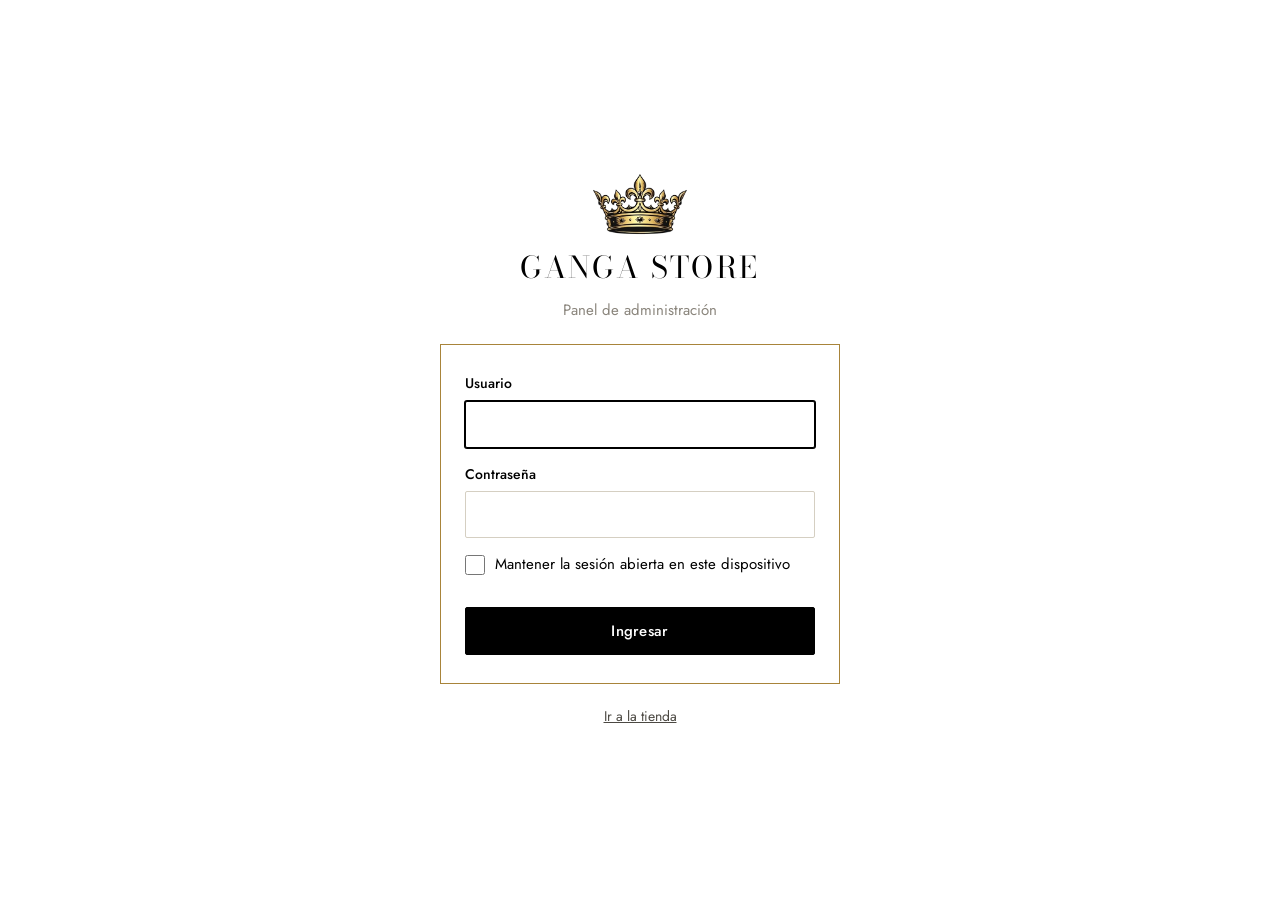
==== admin.html @ 9f77bdd9 "Tienda Ganga Store: vista de clientes, panel de administración y temas de temporada - Tienda con pro" ====
<!doctype html>
<html lang="es-AR" data-tema="minimal">
<head>
  <meta charset="utf-8">
  <meta name="viewport" content="width=device-width, initial-scale=1, viewport-fit=cover">
  <meta name="robots" content="noindex, nofollow">
  <title>Panel | Ganga Store</title>
  <meta name="theme-color" content="#ffffff">
  <link rel="icon" type="image/png" href="img/marca/favicon.png">
  <link rel="apple-touch-icon" href="img/marca/apple-touch-icon.png">
  <link rel="stylesheet" href="css/fuentes.css">
  <link rel="stylesheet" href="css/base.css">
  <link rel="stylesheet" href="css/tienda.css">
  <link rel="stylesheet" href="css/admin.css">
</head>
<body>
  <main class="login"><img src="img/marca/corona.png" alt="Cargando el panel" style="width:72px;opacity:.8"></main>
  <script src="js/core.js"></script>
  <script src="js/temas.js"></script>
  <script src="js/visitas.js"></script>
  <script src="js/github.js"></script>
  <script src="js/admin/base.js"></script>
  <script src="js/admin/panel.js"></script>
  <script src="js/admin/catalogo.js"></script>
  <script src="js/admin/promos.js"></script>
  <script src="js/admin/cuentas.js"></script>
  <script src="js/admin/ajustes.js"></script>
</body>
</html>
---- css/fuentes.css ----
/* Tipografías alojadas en el propio sitio (licencia SIL Open Font License) */
@font-face { font-family: 'Bodoni Moda'; font-style: normal; font-weight: 400 900; font-display: swap; src: url(../fuentes/bodoni-moda-latin-opsz-normal.woff2) format('woff2-variations'), url(../fuentes/bodoni-moda-latin-opsz-normal.woff2) format('woff2'); }
@font-face { font-family: 'Bodoni Moda'; font-style: italic; font-weight: 400 900; font-display: swap; src: url(../fuentes/bodoni-moda-latin-opsz-italic.woff2) format('woff2-variations'), url(../fuentes/bodoni-moda-latin-opsz-italic.woff2) format('woff2'); }
@font-face { font-family: 'Jost'; font-style: normal; font-weight: 400; font-display: swap; src: url(../fuentes/jost-latin-400-normal.woff2) format('woff2'); }
@font-face { font-family: 'Jost'; font-style: normal; font-weight: 500; font-display: swap; src: url(../fuentes/jost-latin-500-normal.woff2) format('woff2'); }
---- css/base.css ----
/* Ganga Store — base compartida: tokens, tipografía y controles */
:root {
  --paper: #ffffff;
  --paper-2: #f6f5f2;
  --paper-3: #eeebe5;
  --ink: #000000;
  --ink-2: #4c4943;
  --ink-3: #8a857c;
  --line: #e8e4db;
  --line-2: #d5cfc2;
  --gold: #a8843a;
  --gold-ink: #7c5f24;
  --gold-soft: #f4eddc;
  --accent: #000000;
  --on-accent: #ffffff;
  --hero-bg: #000000;
  --hero-ink: #ffffff;
  --hero-ink-2: #cfc8bb;
  --hero-gold: #d6b66c;
  --cinta-bg: #000000;
  --cinta-ink: #ecdcb3;
  --ok: #2f6b45;
  --warn: #8a5d0c;
  --danger: #a1281d;
  --serif: 'Bodoni Moda', 'Bodoni 72', Didot, 'Times New Roman', serif;
  --sans: 'Jost', Futura, 'Century Gothic', 'Avenir Next', system-ui, sans-serif;
  --r: 2px;
  --gutter: 16px;
  --max: 1240px;
  color-scheme: light;
}
@media (min-width: 720px) { :root { --gutter: 32px; } }

*, *::before, *::after { box-sizing: border-box; }
html { -webkit-text-size-adjust: 100%; scroll-behavior: smooth; }
@media (prefers-reduced-motion: reduce) {
  html { scroll-behavior: auto; }
  *, *::before, *::after { animation-duration: .001ms !important; animation-iteration-count: 1 !important; transition-duration: .001ms !important; }
}
body {
  margin: 0; background: var(--paper); color: var(--ink);
  font-family: var(--sans); font-size: 16px; line-height: 1.55; font-weight: 400;
  -webkit-font-smoothing: antialiased; text-rendering: optimizeLegibility;
  overflow-x: hidden;
}
img, svg { display: block; max-width: 100%; }
a { color: inherit; }
button, input, select, textarea { font: inherit; color: inherit; }
button { cursor: pointer; }
h1, h2, h3, h4 { margin: 0; font-weight: 400; }
p { margin: 0; }
ul, ol { margin: 0; padding: 0; list-style: none; }
fieldset { border: 0; margin: 0; padding: 0; min-width: 0; }
[hidden] { display: none !important; }
:focus-visible { outline: 2px solid var(--gold); outline-offset: 2px; }

.ic { width: 22px; height: 22px; flex: none; }
.serif { font-family: var(--serif); }
.sr { position: absolute !important; width: 1px; height: 1px; overflow: hidden; clip: rect(0 0 0 0); white-space: nowrap; }
.skip { position: absolute; left: 8px; top: -60px; z-index: 100; background: var(--ink); color: var(--paper); padding: 10px 14px; }
.skip:focus { top: 8px; }
.num { font-variant-numeric: tabular-nums; }

/* ---------- botones ---------- */
.btn {
  display: inline-flex; align-items: center; justify-content: center; gap: 10px;
  min-height: 48px; padding: 12px 22px; border: 1px solid var(--accent); border-radius: var(--r);
  background: var(--accent); color: var(--on-accent); text-decoration: none;
  font-size: 15px; font-weight: 500; letter-spacing: .02em; line-height: 1.2;
  transition: background .2s, color .2s, border-color .2s, opacity .2s;
}
.btn:hover { opacity: .88; }
.btn:disabled { opacity: .45; cursor: not-allowed; }
.btn .ic { width: 20px; height: 20px; }
.btn-linea { background: transparent; color: var(--ink); border-color: var(--ink); }
.btn-linea:hover { background: var(--ink); color: var(--paper); opacity: 1; }
.btn-suave { background: var(--paper-2); color: var(--ink); border-color: var(--line); }
.btn-suave:hover { border-color: var(--ink-3); opacity: 1; }
.btn-peligro { background: var(--danger); border-color: var(--danger); color: #fff; }
.btn-chico { min-height: 38px; padding: 8px 14px; font-size: 14px; }
.btn-block { width: 100%; }
.btn-icono { min-height: 40px; width: 40px; padding: 0; background: transparent; border-color: transparent; color: var(--ink); }
.btn-icono:hover { background: var(--paper-2); opacity: 1; }

/* ---------- formularios ---------- */
.campo { display: grid; gap: 6px; }
.campo > span, .etiqueta { font-size: 14px; font-weight: 500; color: var(--ink); }
.campo small, .ayuda { font-size: 13px; color: var(--ink-3); line-height: 1.45; }
.input, .campo :where(input:not([type=checkbox], [type=radio], [type=color], [type=file]), select, textarea) {
  width: 100%; min-height: 46px; padding: 10px 12px; border: 1px solid var(--line-2); border-radius: var(--r);
  background: var(--paper); color: var(--ink); font-size: 16px;
}
.campo :where(textarea) { min-height: 110px; resize: vertical; line-height: 1.5; }
.campo :where(input, select, textarea):focus, .input:focus { outline: none; border-color: var(--ink); box-shadow: 0 0 0 1px var(--ink); }
.campo [aria-invalid="true"] { border-color: var(--danger); }
.error-campo { color: var(--danger); font-size: 13px; }

/* ---------- avisos ---------- */
.toast-zona { position: fixed; left: 50%; bottom: 20px; transform: translateX(-50%); z-index: 90; display: grid; gap: 8px; width: min(92vw, 420px); pointer-events: none; }
.toast { background: var(--ink); color: var(--paper); padding: 12px 16px; border-radius: var(--r); font-size: 15px; box-shadow: 0 8px 30px rgba(0,0,0,.18); animation: toast-in .25s ease-out; pointer-events: auto; }
.toast.error { background: var(--danger); color: #fff; }
@keyframes toast-in { from { transform: translateY(8px); opacity: 0; } }
---- css/tienda.css ----
/* Ganga Store — vista de clientes */

.envoltura { width: 100%; max-width: var(--max); margin: 0 auto; padding: 0 var(--gutter); }

/* ---------- cinta superior (mensaje del tema o de la promo) ---------- */
.cinta {
  display: block; background: var(--cinta-bg); color: var(--cinta-ink); text-align: center;
  font-size: 13.5px; letter-spacing: .02em; padding: 9px var(--gutter); text-decoration: none; line-height: 1.35;
}
a.cinta:hover { text-decoration: underline; text-underline-offset: 3px; }

/* ---------- cabecera ---------- */
.cab {
  position: sticky; top: 0; z-index: 30; background: var(--paper);
  border-bottom: 1px solid var(--gold);
}
.cab-in { display: grid; grid-template-columns: 48px 1fr 48px; align-items: center; height: 68px; max-width: var(--max); margin: 0 auto; padding: 0 calc(var(--gutter) - 8px); }
.cab-boton { display: grid; place-items: center; width: 48px; height: 48px; border: 0; background: none; color: var(--ink); border-radius: 50%; text-decoration: none; }
.cab-boton:hover { background: var(--paper-2); }
.cab-boton .ic { width: 26px; height: 26px; }
.marca { justify-self: center; display: flex; align-items: center; gap: 10px; text-decoration: none; color: var(--ink); }
.marca img { height: 34px; width: auto; }
.marca-nombre { font-family: var(--serif); font-size: 21px; letter-spacing: .09em; line-height: 1; white-space: nowrap; font-optical-sizing: auto; }
@media (min-width: 720px) {
  .cab-in { height: 84px; }
  .marca img { height: 46px; }
  .marca-nombre { font-size: 28px; }
}
/* guirnalda de temporada: debajo de la cabecera; sobre el cartel principal en el inicio y se va al hacer scroll */
.tema-guirnalda { position: relative; z-index: 5; height: 24px; pointer-events: none; overflow: hidden; color: var(--ink); }
.tema-guirnalda:empty { display: none; }
body.con-hero .tema-guirnalda { margin-bottom: -24px; }
.tema-guirnalda svg { width: 100%; height: 100%; }

/* ---------- cajón de categorías ---------- */
.velo { position: fixed; inset: 0; background: rgba(0,0,0,.42); z-index: 40; opacity: 0; pointer-events: none; transition: opacity .25s; }
.velo.abierto { opacity: 1; pointer-events: auto; }
.cajon {
  position: fixed; top: 0; left: 0; bottom: 0; z-index: 50; width: min(88vw, 380px);
  background: var(--paper); color: var(--ink); transform: translateX(-102%); transition: transform .3s cubic-bezier(.2,.7,.2,1);
  display: flex; flex-direction: column; border-right: 1px solid var(--gold); visibility: hidden;
}
.cajon.abierto { transform: none; visibility: visible; }
.cajon-cab { display: flex; align-items: center; justify-content: space-between; padding: 12px 8px 12px 24px; border-bottom: 1px solid var(--line); }
.cajon-cab h2 { font-family: var(--serif); font-size: 22px; }
.cajon-cuerpo { flex: 1; overflow-y: auto; padding: 8px 0 24px; }
.cajon-cats a, .cajon-links a {
  display: flex; align-items: baseline; justify-content: space-between; gap: 12px;
  padding: 14px 24px; text-decoration: none; color: var(--ink);
}
.cajon-cats a { font-family: var(--serif); font-size: 26px; line-height: 1.15; }
.cajon-cats a small { font-family: var(--sans); font-size: 13px; color: var(--ink-3); }
.cajon-cats a:hover, .cajon-links a:hover, .cajon a[aria-current="page"] { background: var(--paper-2); }
.cajon-cats a[aria-current="page"] { box-shadow: inset 3px 0 0 var(--gold); }
.cajon-links { margin-top: 12px; padding-top: 12px; border-top: 1px solid var(--line); }
.cajon-links a { font-size: 16px; padding: 12px 24px; }
.cajon-pie { padding: 16px 24px 24px; border-top: 1px solid var(--line); font-size: 14px; color: var(--ink-2); }
.estado { display: inline-flex; align-items: center; gap: 8px; }
.estado::before { content: ''; width: 8px; height: 8px; border-radius: 50%; background: var(--ink-3); }
.estado.abierto::before { background: var(--ok); box-shadow: 0 0 0 3px color-mix(in srgb, var(--ok) 20%, transparent); }

/* ---------- héroe de promociones ---------- */
.hero-zona { position: relative; }
.hero-pista { display: flex; overflow-x: auto; scroll-snap-type: x mandatory; scrollbar-width: none; }
.hero-pista::-webkit-scrollbar { display: none; }
.hero {
  position: relative; flex: 0 0 100%; scroll-snap-align: start; overflow: hidden;
  background: var(--hero-bg); color: var(--hero-ink); isolation: isolate;
}
.hero--claro { background: var(--paper); color: var(--ink); --hero-ink: var(--ink); --hero-ink-2: var(--ink-2); --hero-gold: var(--gold); }
.hero--claro .hero-in { outline: 1px solid var(--gold); outline-offset: -12px; }
.hero--imagen { background: #000 var(--hero-img) center / cover no-repeat; }
.hero--imagen::before { content: ''; position: absolute; inset: 0; background: linear-gradient(90deg, rgba(0,0,0,.78), rgba(0,0,0,.35) 70%, rgba(0,0,0,.15)); z-index: -1; }
.hero-in {
  max-width: var(--max); margin: 0 auto; padding: 36px calc(var(--gutter) + 8px) 40px;
  display: grid; gap: 28px; position: relative; z-index: 1;
}
.hero-txt { display: grid; gap: 14px; align-content: start; max-width: 34rem; }
.hero-etiqueta { font-size: 15px; color: var(--hero-gold); letter-spacing: .03em; }
.hero-num { font-family: var(--serif); color: var(--hero-gold); line-height: .78; display: flex; align-items: flex-start; font-size: clamp(8.5rem, 42vw, 15.5rem); letter-spacing: -.04em; margin: 2px 0 6px -.04em; font-optical-sizing: auto; font-variation-settings: 'opsz' 96; }
.hero-num .pc { font-size: .42em; letter-spacing: 0; margin: .06em 0 0 .04em; }
.hero-num .off { font-size: .2em; font-style: italic; letter-spacing: 0; align-self: flex-end; margin: 0 0 .25em .1em; color: var(--hero-ink); }
.hero-tit { font-family: var(--serif); font-size: clamp(2.1rem, 8vw, 3.6rem); line-height: 1.02; letter-spacing: -.01em; text-wrap: balance; }
.hero-desc { color: var(--hero-ink-2); font-size: 17px; max-width: 30rem; text-wrap: pretty; }
.cuenta { display: flex; gap: 6px; align-items: stretch; margin-top: 4px; }
.cuenta-titulo { font-size: 14px; color: var(--hero-ink-2); margin-top: 6px; }
.cuenta-u { min-width: 62px; padding: 8px 6px 7px; text-align: center; border: 1px solid color-mix(in srgb, var(--hero-gold) 55%, transparent); border-radius: var(--r); }
.cuenta-u b { display: block; font-size: 26px; font-weight: 500; line-height: 1.1; font-variant-numeric: tabular-nums; }
.cuenta-u small { font-size: 12px; color: var(--hero-ink-2); }
.hero .btn { justify-self: start; margin-top: 10px; }
.btn-oro { background: var(--hero-gold); border-color: var(--hero-gold); color: var(--hero-bg); }
.hero--claro .btn-oro { background: var(--ink); border-color: var(--ink); color: var(--paper); }
.hero-fotos { display: grid; grid-template-columns: repeat(3, 1fr); gap: 8px; align-self: end; }
.hero-fotos a { display: block; background: var(--paper-2); aspect-ratio: 4 / 5; overflow: hidden; }
.hero-fotos img { width: 100%; height: 100%; object-fit: cover; }
.hero-fotos a:nth-child(2) { transform: translateY(-18px); }
.hero-producto .hero-fotos { grid-template-columns: 1fr; max-width: 420px; }
.hero-producto .hero-fotos a:nth-child(2) { transform: none; }
.tema-hero { position: absolute; top: 0; right: 0; width: 36vw; height: 29vw; pointer-events: none; z-index: 0; opacity: .85; }
@media (min-width: 900px) { .tema-hero { width: 380px; height: 300px; opacity: .9; } }
.tema-hero svg { width: 100%; height: 100%; }
.hero-puntos { position: absolute; left: 0; right: 0; bottom: 12px; display: flex; justify-content: center; gap: 4px; z-index: 2; }
.hero-puntos button { width: 28px; height: 28px; border: 0; background: none; display: grid; place-items: center; padding: 0; }
.hero-puntos button::after { content: ''; width: 8px; height: 8px; border-radius: 50%; border: 1px solid var(--hero-gold); }
.hero-puntos button[aria-current="true"]::after { background: var(--hero-gold); }
@media (min-width: 900px) {
  .hero-in { grid-template-columns: minmax(0, 1fr) minmax(0, 1.05fr); align-items: center; padding: 64px var(--gutter) 72px; gap: 48px; }
  .hero--claro .hero-in { outline-offset: -20px; padding: 72px 56px 80px; }
  .hero-num { font-size: clamp(11rem, 17vw, 16rem); }
  .hero-fotos { gap: 14px; }
  .hero-fotos a:nth-child(2) { transform: translateY(-36px); }
  .hero-producto .hero-fotos { justify-self: center; width: 100%; }
}

/* ---------- secciones ---------- */
.seccion { padding: 56px 0; }
.seccion + .seccion { padding-top: 8px; }
.seccion-cab { display: flex; align-items: baseline; justify-content: space-between; gap: 16px; margin-bottom: 22px; }
.seccion-tit { font-family: var(--serif); font-size: clamp(1.9rem, 6vw, 2.6rem); line-height: 1.05; }
.seccion-cab a { font-size: 15px; color: var(--ink-2); white-space: nowrap; text-underline-offset: 4px; }
.regla { display: flex; align-items: center; gap: 12px; color: var(--gold); margin: 0 auto; width: min(100%, 420px); }
.regla::before, .regla::after { content: ''; flex: 1; height: 1px; background: currentColor; }
.regla i { width: 7px; height: 7px; border: 1px solid currentColor; transform: rotate(45deg); }

/* producto del mes */
.pdm { display: grid; gap: 24px; }
.pdm-foto { display: block; background: var(--paper-2); aspect-ratio: 4 / 5; overflow: hidden; }
.pdm-foto img { width: 100%; height: 100%; object-fit: cover; }
.pdm-info { display: grid; gap: 14px; align-content: center; max-width: 30rem; }
.pdm-etq { color: var(--gold-ink); font-size: 15px; letter-spacing: .03em; display: flex; align-items: center; gap: 8px; }
.pdm-etq .ic { width: 18px; height: 18px; }
.pdm-nombre { font-family: var(--serif); font-size: clamp(2rem, 7vw, 3.2rem); line-height: 1.04; text-wrap: balance; }
.pdm-nota { color: var(--ink-2); font-size: 17px; text-wrap: pretty; }
.pdm .btn { justify-self: start; margin-top: 6px; }
@media (min-width: 820px) { .pdm { grid-template-columns: 1fr 1fr; gap: 56px; } .pdm-foto { aspect-ratio: 1 / 1.05; } }

/* categorías */
.cats { display: grid; grid-auto-flow: column; grid-auto-columns: 46%; gap: 12px; overflow-x: auto; scroll-snap-type: x mandatory; padding-bottom: 6px; scrollbar-width: thin; }
.cat { scroll-snap-align: start; text-decoration: none; color: var(--ink); display: grid; gap: 10px; }
.cat-foto { background: var(--paper-2); aspect-ratio: 3 / 4; overflow: hidden; }
.cat-foto img { width: 100%; height: 100%; object-fit: cover; transition: transform .5s ease; }
.cat:hover .cat-foto img { transform: scale(1.03); }
.cat-nombre { font-family: var(--serif); font-size: 22px; line-height: 1.1; }
.cat-nombre small { display: block; font-family: var(--sans); font-size: 13px; color: var(--ink-3); margin-top: 2px; }
@media (min-width: 720px) { .cats { grid-auto-columns: calc((100% - 48px) / 5); } }

/* ---------- grilla de productos ---------- */
.grilla { display: grid; grid-template-columns: repeat(2, minmax(0, 1fr)); gap: 28px 12px; }
@media (min-width: 720px) { .grilla { grid-template-columns: repeat(3, minmax(0, 1fr)); gap: 40px 20px; } }
@media (min-width: 1080px) { .grilla { grid-template-columns: repeat(4, minmax(0, 1fr)); } }
.card { display: grid; gap: 8px; align-content: start; min-width: 0; }
.card-foto { position: relative; display: block; background: var(--paper-2); aspect-ratio: 4 / 5; overflow: hidden; }
.card-foto img { width: 100%; height: 100%; object-fit: cover; transition: opacity .2s; }
.badge { position: absolute; left: 8px; top: 8px; background: var(--ink); color: var(--hero-gold); font-size: 13px; font-weight: 500; padding: 3px 8px; border-radius: var(--r); letter-spacing: .02em; }
.card-colores { display: flex; flex-wrap: wrap; gap: 2px; margin: 2px 0 0 -6px; }
.card-nombre { font-size: 15.5px; line-height: 1.35; text-decoration: none; color: var(--ink); }
.card-nombre:hover { text-decoration: underline; text-underline-offset: 3px; }
.precio { display: flex; flex-wrap: wrap; align-items: baseline; gap: 2px 8px; font-variant-numeric: tabular-nums; }
.precio strong { font-weight: 500; }
.precio s { color: var(--ink-3); font-size: .9em; }

/* círculos de color */
.sw { position: relative; width: 32px; height: 32px; border: 0; padding: 0; background: none; display: grid; place-items: center; border-radius: 50%; }
.sw::before { content: ''; width: 18px; height: 18px; border-radius: 50%; background: var(--c); box-shadow: inset 0 0 0 1px rgba(0,0,0,.14); }
.sw::after { content: ''; position: absolute; inset: 4px; border-radius: 50%; border: 1px solid transparent; transition: border-color .15s; }
.sw[aria-pressed="true"]::after { border-color: var(--ink); }
.sw:hover::after { border-color: var(--ink-3); }
.sw-grande { width: 48px; height: 48px; }
.sw-grande::before { width: 32px; height: 32px; }
.sw-grande::after { inset: 3px; border-width: 1.5px; }
.sw-grande[aria-pressed="true"]::after { border-color: var(--gold); }

/* ---------- listado de categoría ---------- */
.migas { display: flex; flex-wrap: wrap; gap: 6px; font-size: 14px; color: var(--ink-3); padding: 18px 0 8px; }
.migas a { color: var(--ink-2); text-decoration: none; }
.migas a:hover { text-decoration: underline; }
.migas span[aria-hidden] { color: var(--line-2); }
.listado-cab { display: grid; gap: 4px; padding: 6px 0 20px; }
.listado-cab h1 { font-family: var(--serif); font-size: clamp(2.4rem, 10vw, 4rem); line-height: 1; }
.listado-cab p { color: var(--ink-3); font-size: 15px; }
.filtros { display: flex; flex-wrap: wrap; gap: 10px 16px; align-items: center; justify-content: space-between; padding: 12px 0; margin-bottom: 22px; border-top: 1px solid var(--line); border-bottom: 1px solid var(--line); }
.chips { display: flex; flex-wrap: wrap; gap: 6px; }
.chip { min-width: 44px; min-height: 40px; padding: 6px 12px; border: 1px solid var(--line-2); background: var(--paper); border-radius: var(--r); font-size: 14px; font-variant-numeric: tabular-nums; }
.chip:hover { border-color: var(--ink); }
.chip[aria-pressed="true"], .chip:has(input:checked) { background: var(--ink); color: var(--paper); border-color: var(--ink); }
.chip input { position: absolute; opacity: 0; pointer-events: none; }
label.chip { display: inline-grid; place-items: center; cursor: pointer; position: relative; }
label.chip:has(input:focus-visible) { outline: 2px solid var(--gold); outline-offset: 2px; }
.orden { display: flex; align-items: center; gap: 8px; font-size: 14px; color: var(--ink-2); }
.orden select { min-height: 40px; border: 1px solid var(--line-2); background: var(--paper); padding: 6px 10px; border-radius: var(--r); }
.vacio { padding: 48px 0; text-align: center; color: var(--ink-2); display: grid; gap: 14px; justify-items: center; }
.vacio h2 { font-family: var(--serif); font-size: 28px; color: var(--ink); }

/* ---------- detalle de producto ---------- */
.det { display: grid; gap: 28px; padding-bottom: 24px; }
.det-galeria { min-width: 0; }
.det-fotos { display: flex; overflow-x: auto; scroll-snap-type: x mandatory; scrollbar-width: none; background: var(--paper-2); }
.det-fotos::-webkit-scrollbar { display: none; }
.det-fotos img { flex: 0 0 100%; width: 100%; aspect-ratio: 4 / 5; object-fit: cover; scroll-snap-align: center; }
.det-miniaturas { display: flex; gap: 8px; margin-top: 8px; }
.det-miniaturas button { width: 56px; aspect-ratio: 4 / 5; padding: 0; border: 1px solid transparent; background: var(--paper-2); overflow: hidden; opacity: .65; }
.det-miniaturas button[aria-current="true"] { border-color: var(--ink); opacity: 1; }
.det-miniaturas img { width: 100%; height: 100%; object-fit: cover; }
.det-colores { margin-top: 14px; display: grid; gap: 6px; }
.det-colores-txt { font-size: 15px; color: var(--ink-2); }
.det-colores-txt b { color: var(--ink); font-weight: 500; }
.det-colores .sws { display: flex; flex-wrap: wrap; gap: 2px; margin-left: -8px; }
.det-info { display: grid; gap: 18px; align-content: start; }
.det-cat { font-size: 15px; color: var(--gold-ink); text-decoration: none; }
.det-nombre { font-family: var(--serif); font-size: clamp(2.1rem, 8vw, 3.2rem); line-height: 1.04; text-wrap: balance; margin-top: -8px; }
.det-precio { font-size: 22px; }
.det-precio s { font-size: 17px; }
.det-promo { display: grid; gap: 2px; padding: 12px 14px; background: var(--gold-soft); border-left: 2px solid var(--gold); font-size: 15px; color: var(--ink); }
.det-promo span { color: var(--ink-2); font-size: 14px; }
.det-talles legend { font-size: 15px; font-weight: 500; margin-bottom: 8px; }
.det-talles .chip { min-width: 52px; min-height: 46px; font-size: 15px; }
.det-aviso { color: var(--danger); font-size: 14px; margin-top: 8px; }
.det-acciones { display: grid; gap: 10px; }
.det-desc { border-top: 1px solid var(--line); padding-top: 18px; color: var(--ink-2); font-size: 16px; line-height: 1.7; max-width: 36rem; white-space: pre-line; }
.det-desc h2 { font-family: var(--serif); font-size: 22px; color: var(--ink); margin-bottom: 6px; }
@media (min-width: 900px) {
  .det { grid-template-columns: minmax(0, 1.15fr) minmax(0, .85fr); gap: 56px; }
  .det-info { position: sticky; top: 110px; }
  .det-miniaturas button { width: 72px; }
}

/* ---------- contacto ---------- */
.contacto { display: grid; gap: 32px; }
.contacto-lista { border-top: 1px solid var(--ink); }
.contacto-fila {
  display: grid; grid-template-columns: 44px 1fr auto; align-items: center; gap: 4px 14px;
  padding: 16px 4px; border-bottom: 1px solid var(--line); text-decoration: none; color: var(--ink);
}
.contacto-fila:hover { background: var(--paper-2); }
.contacto-fila .ico { width: 44px; height: 44px; border: 1px solid var(--gold); border-radius: 50%; display: grid; place-items: center; color: var(--gold-ink); }
.contacto-fila .t { font-family: var(--serif); font-size: 24px; line-height: 1.1; }
.contacto-fila .d { display: block; font-family: var(--sans); font-size: 14px; color: var(--ink-3); margin-top: 2px; }
.contacto-fila > .ic { color: var(--ink-3); width: 20px; height: 20px; }
.horario { display: grid; gap: 10px; align-content: start; }
.horario h3 { font-family: var(--serif); font-size: 24px; }
.horario dl { display: grid; grid-template-columns: auto 1fr; gap: 6px 16px; margin: 0; font-size: 15px; }
.horario dt { color: var(--ink-2); }
.horario dd { margin: 0; font-variant-numeric: tabular-nums; }
.horario .zona { font-size: 13px; color: var(--ink-3); }
@media (min-width: 820px) { .contacto { grid-template-columns: 1.4fr 1fr; gap: 64px; } }

/* ---------- pie ---------- */
.pie { margin-top: 48px; border-top: 1px solid var(--gold); padding: 48px 0 32px; text-align: center; }
.pie-marca { display: grid; justify-items: center; gap: 10px; }
.pie-marca img { height: 64px; width: auto; }
.pie-marca .marca-nombre { font-size: 30px; }
.pie-marca .tagline { font-family: var(--serif); color: var(--gold-ink); letter-spacing: .28em; font-size: 14px; text-transform: uppercase; }
.pie-datos { display: grid; gap: 6px; margin-top: 26px; font-size: 14px; color: var(--ink-2); }
.pie-datos a { color: inherit; }
.pie-legal { margin-top: 28px; font-size: 13px; color: var(--ink-3); display: flex; flex-wrap: wrap; justify-content: center; gap: 4px 18px; }
.pie-legal a { color: inherit; }

/* ---------- vista previa ---------- */
.previa { position: fixed; left: 0; right: 0; bottom: 0; z-index: 60; background: var(--gold); color: #000; display: flex; flex-wrap: wrap; gap: 6px 16px; align-items: center; justify-content: center; padding: 10px 16px; font-size: 14px; }
.previa a { color: #000; font-weight: 500; }
body.con-previa { padding-bottom: 52px; }

/* ---------- carga ---------- */
.cargando { min-height: 60vh; display: grid; place-items: center; color: var(--ink-3); }
.cargando img { width: 72px; opacity: .9; animation: latido 1.6s ease-in-out infinite; }
@keyframes latido { 50% { opacity: .35; } }
---- css/admin.css ----
/* Ganga Store — panel de administración */
body.adm-body { background: var(--paper-2); }

/* ---------- ingreso ---------- */
.login { min-height: 100vh; min-height: 100dvh; display: grid; place-items: center; padding: 24px 16px; background: var(--paper); }
.login-caja { width: min(100%, 400px); display: grid; gap: 22px; }
.login-marca { display: grid; justify-items: center; gap: 8px; text-align: center; }
.login-marca img { height: 64px; width: auto; }
.login-marca h1 { font-family: var(--serif); font-size: 30px; letter-spacing: .08em; }
.login-marca p { color: var(--ink-3); font-size: 15px; }
.login form { display: grid; gap: 16px; padding: 28px 24px; border: 1px solid var(--gold); background: var(--paper); }
.login .error { color: var(--danger); font-size: 14px; }
.login-pie { text-align: center; font-size: 14px; }
.login-pie a { color: var(--ink-2); }
.check { display: flex; gap: 10px; align-items: flex-start; font-size: 15px; cursor: pointer; line-height: 1.4; }
.check input { width: 20px; height: 20px; margin: 0; accent-color: var(--ink); flex: none; margin-top: 1px; }
.check small { display: block; color: var(--ink-3); font-size: 13px; }

/* ---------- estructura ---------- */
.adm { display: grid; min-height: 100vh; min-height: 100dvh; }
@media (min-width: 980px) { .adm { grid-template-columns: 248px minmax(0, 1fr); } }
.adm-nav {
  background: var(--paper); border-right: 1px solid var(--gold); display: flex; flex-direction: column;
  position: fixed; inset: 0 auto 0 0; width: min(86vw, 280px); z-index: 50; transform: translateX(-102%); transition: transform .28s cubic-bezier(.2,.7,.2,1); visibility: hidden;
}
.adm-nav.abierto { transform: none; visibility: visible; }
@media (min-width: 980px) { .adm-nav { position: sticky; top: 0; height: 100vh; width: auto; transform: none; visibility: visible; } }
.adm-velo { position: fixed; inset: 0; background: rgba(0,0,0,.4); z-index: 45; opacity: 0; pointer-events: none; transition: opacity .25s; }
.adm-velo.abierto { opacity: 1; pointer-events: auto; }
.adm-marca { display: flex; align-items: center; gap: 10px; padding: 22px 20px 18px; border-bottom: 1px solid var(--line); text-decoration: none; color: var(--ink); }
.adm-marca img { height: 30px; width: auto; }
.adm-marca span { font-family: var(--serif); font-size: 19px; letter-spacing: .07em; line-height: 1; }
.adm-marca small { display: block; font-family: var(--sans); letter-spacing: 0; font-size: 12.5px; color: var(--ink-3); margin-top: 4px; }
.adm-links { flex: 1; overflow-y: auto; padding: 12px 0; }
.adm-links a { display: flex; align-items: center; gap: 12px; padding: 11px 20px; color: var(--ink-2); text-decoration: none; font-size: 15.5px; }
.adm-links a:hover { background: var(--paper-2); color: var(--ink); }
.adm-links a[aria-current="page"] { color: var(--ink); background: var(--paper-2); box-shadow: inset 3px 0 0 var(--gold); font-weight: 500; }
.adm-links .ic { width: 20px; height: 20px; }
.adm-links .sep { margin: 12px 20px; border-top: 1px solid var(--line); }
.adm-usuario { border-top: 1px solid var(--line); padding: 14px 12px 14px 20px; display: flex; align-items: center; gap: 10px; }
.avatar { width: 36px; height: 36px; border-radius: 50%; display: grid; place-items: center; background: var(--gold-soft); color: var(--gold-ink); font-family: var(--serif); font-size: 17px; flex: none; }
.adm-usuario div { flex: 1; min-width: 0; line-height: 1.3; }
.adm-usuario b { display: block; font-weight: 500; font-size: 14.5px; overflow: hidden; text-overflow: ellipsis; white-space: nowrap; }
.adm-usuario small { color: var(--ink-3); font-size: 13px; }

.adm-main { min-width: 0; display: flex; flex-direction: column; }
.adm-top {
  position: sticky; top: 0; z-index: 30; background: var(--paper); border-bottom: 1px solid var(--line);
  display: flex; align-items: center; gap: 8px; padding: 10px 12px; min-height: 64px;
}
@media (min-width: 980px) { .adm-top { padding: 12px 32px; } .adm-top .solo-movil { display: none; } }
.adm-top h1 { font-family: var(--serif); font-size: 24px; flex: 1; min-width: 0; overflow: hidden; text-overflow: ellipsis; white-space: nowrap; }
@media (min-width: 720px) { .adm-top h1 { font-size: 28px; } }
.pub-estado { display: flex; align-items: center; gap: 10px; }
.pub-estado .punto { display: none; font-size: 13.5px; color: var(--warn); align-items: center; gap: 6px; white-space: nowrap; }
.pub-estado .punto::before { content: ''; width: 8px; height: 8px; border-radius: 50%; background: var(--warn); }
@media (min-width: 720px) { .pub-estado.sucio .punto { display: inline-flex; } }
.pub-estado .btn { min-height: 42px; padding: 8px 16px; }
.btn-publicar[data-sucio="false"] { background: var(--paper); color: var(--ink-3); border-color: var(--line-2); }
.adm-cont { padding: 20px 16px 96px; width: 100%; max-width: 1180px; }
@media (min-width: 980px) { .adm-cont { padding: 28px 32px 80px; } }

/* ---------- bloques ---------- */
.bloque { background: var(--paper); border: 1px solid var(--line); padding: 20px; }
@media (min-width: 720px) { .bloque { padding: 24px 28px; } }
.bloque + .bloque, .bloque + .fila-tiles, .fila-tiles + .bloque, .aviso + .bloque { margin-top: 16px; }
.bloque-cab { display: flex; flex-wrap: wrap; align-items: center; justify-content: space-between; gap: 12px; margin-bottom: 18px; }
.bloque-cab h2 { font-family: var(--serif); font-size: 24px; line-height: 1.15; }
.bloque-cab p { color: var(--ink-3); font-size: 14.5px; width: 100%; margin-top: -8px; }
.bloque h3 { font-size: 16px; font-weight: 500; margin-bottom: 10px; }
.saludo { margin-bottom: 18px; }
.saludo h2 { font-family: var(--serif); font-size: clamp(28px, 6vw, 38px); line-height: 1.1; }
.saludo p { color: var(--ink-3); font-size: 15px; margin-top: 4px; }

.aviso { display: flex; gap: 12px; align-items: flex-start; padding: 14px 16px; border: 1px solid var(--gold); background: var(--gold-soft); font-size: 15px; margin-bottom: 16px; }
.aviso .ic { color: var(--gold-ink); margin-top: 1px; }
.aviso div { flex: 1; display: grid; gap: 8px; }
.aviso.peligro { border-color: var(--danger); background: #fbeeec; }
.aviso.peligro .ic { color: var(--danger); }
.aviso .acciones { display: flex; flex-wrap: wrap; gap: 8px; }

.fila-tiles { display: grid; grid-template-columns: repeat(2, minmax(0, 1fr)); gap: 1px; background: var(--line); border: 1px solid var(--line); }
@media (min-width: 720px) { .fila-tiles { grid-template-columns: repeat(4, minmax(0, 1fr)); } }
.tile { background: var(--paper); padding: 16px 18px; display: grid; gap: 2px; }
.tile span { font-size: 14px; color: var(--ink-2); }
.tile b { font-size: 30px; font-weight: 500; line-height: 1.15; font-variant-numeric: tabular-nums; }
.tile small { font-size: 13px; color: var(--ink-3); }

.pasos { display: grid; gap: 10px; counter-reset: paso; }
.pasos li { display: flex; gap: 12px; align-items: center; font-size: 15px; }
.pasos li::before { counter-increment: paso; content: counter(paso); width: 28px; height: 28px; border-radius: 50%; border: 1px solid var(--line-2); display: grid; place-items: center; font-size: 13px; color: var(--ink-3); flex: none; }
.pasos li.hecho::before { content: '✓'; background: var(--ok); border-color: var(--ok); color: #fff; }
.pasos li.hecho span { color: var(--ink-3); text-decoration: line-through; }
.pasos li a { margin-left: auto; font-size: 14px; color: var(--ink); white-space: nowrap; }

/* control segmentado */
.segmentos { display: inline-flex; border: 1px solid var(--line-2); border-radius: var(--r); padding: 2px; background: var(--paper-2); }
.segmentos button { border: 0; background: none; padding: 7px 14px; font-size: 14.5px; color: var(--ink-2); border-radius: 1px; min-height: 36px; }
.segmentos button[aria-pressed="true"] { background: var(--ink); color: var(--paper); }

/* ---------- gráfico de visitas ---------- */
.grafico { position: relative; margin-top: 8px; transition: opacity .2s; }
.grafico.cargando-datos { opacity: .45; }
.grafico svg { width: 100%; height: auto; overflow: visible; }
.grafico .eje text { font-size: 12px; fill: var(--ink-3); font-family: var(--sans); }
.grafico .grilla-l { stroke: var(--line); stroke-width: 1; }
.grafico .base-l { stroke: var(--line-2); stroke-width: 1; }
.grafico .barra { fill: var(--gold); transition: fill .15s; pointer-events: none; }
.grafico .barra.actual { fill: var(--ink); }
.grafico .hit { fill: transparent; cursor: default; outline: none; }
.grafico .hit:hover + .barra, .grafico .hit:focus + .barra { fill: var(--gold-ink); }
.grafico .hit:hover + .barra.actual, .grafico .hit:focus + .barra.actual { fill: var(--ink-2); }
.grafico .valor { font-size: 12.5px; fill: var(--ink); font-family: var(--sans); font-weight: 500; pointer-events: none; }
.tooltip { position: absolute; pointer-events: none; background: var(--paper); border: 1px solid var(--line-2); box-shadow: 0 6px 24px rgba(0,0,0,.1); padding: 8px 12px; font-size: 13.5px; line-height: 1.35; transform: translate(-50%, calc(-100% - 10px)); white-space: nowrap; z-index: 2; }
.tooltip b { display: block; font-size: 17px; font-weight: 500; font-variant-numeric: tabular-nums; }
.tooltip span { color: var(--ink-2); }
.grafico-pie { display: flex; flex-wrap: wrap; justify-content: space-between; gap: 8px 16px; margin-top: 14px; font-size: 13.5px; color: var(--ink-3); }
.grafico-pie button { border: 0; background: none; padding: 0; color: var(--ink); text-decoration: underline; text-underline-offset: 3px; font-size: 13.5px; }
.tabla-datos { width: 100%; border-collapse: collapse; margin-top: 12px; font-size: 14.5px; }
.tabla-datos th, .tabla-datos td { text-align: left; padding: 8px 10px; border-bottom: 1px solid var(--line); }
.tabla-datos td:last-child, .tabla-datos th:last-child { text-align: right; font-variant-numeric: tabular-nums; }
.tabla-datos th { font-weight: 500; color: var(--ink-2); }
.error-datos { padding: 28px 0; display: grid; gap: 12px; justify-items: start; color: var(--ink-2); }

/* ---------- listas ---------- */
.barra-herr { display: flex; flex-wrap: wrap; gap: 10px; align-items: center; margin-bottom: 16px; }
.barra-herr .buscar { flex: 1 1 220px; position: relative; }
.barra-herr .buscar .ic { position: absolute; left: 12px; top: 50%; transform: translateY(-50%); color: var(--ink-3); width: 18px; height: 18px; }
.barra-herr .buscar input { padding-left: 38px; }
.barra-herr select { width: auto; min-width: 160px; }
.lista { background: var(--paper); border: 1px solid var(--line); }
.item { display: grid; grid-template-columns: var(--th, 56px) minmax(0, 1fr); gap: 4px 14px; align-items: center; padding: 14px 16px; border-bottom: 1px solid var(--line); }
.item:last-child { border-bottom: 0; }
.item-foto { width: 56px; aspect-ratio: 4 / 5; background: var(--paper-2); overflow: hidden; }
.item-foto img { width: 100%; height: 100%; object-fit: cover; }
.item-txt { min-width: 0; }
.item-txt b { display: block; font-weight: 500; font-size: 16px; line-height: 1.3; }
.item-txt small { color: var(--ink-3); font-size: 14px; }
.item-meta { display: flex; flex-wrap: wrap; gap: 6px; align-items: center; margin-top: 6px; }
.item-acc { display: flex; flex-wrap: wrap; gap: 6px; grid-column: 1 / -1; margin-top: 6px; }
@media (min-width: 760px) {
  .item { grid-template-columns: var(--th, 56px) minmax(0, 1fr) auto; }
  .item-acc { grid-column: auto; justify-content: flex-end; margin-top: 0; }
}
.item-acc .btn { min-height: 38px; padding: 6px 12px; font-size: 14px; }
.punto-color { width: 14px; height: 14px; border-radius: 50%; background: var(--c); box-shadow: inset 0 0 0 1px rgba(0,0,0,.15); display: inline-block; }
.etq { display: inline-flex; align-items: center; gap: 5px; font-size: 12.5px; padding: 2px 8px; border-radius: 20px; border: 1px solid var(--line-2); color: var(--ink-2); white-space: nowrap; line-height: 1.5; }
.etq.oro { border-color: var(--gold); color: var(--gold-ink); background: var(--gold-soft); }
.etq.ok { border-color: #b9d3c1; color: var(--ok); background: #eef6f0; }
.etq.warn { border-color: #e7d2a8; color: var(--warn); background: #fbf4e4; }
.etq.mal { border-color: #e8c1bb; color: var(--danger); background: #fbeeec; }
.etq.gris { color: var(--ink-3); }
.lista-vacia { padding: 40px 20px; text-align: center; display: grid; gap: 12px; justify-items: center; color: var(--ink-2); }
.lista-vacia h3 { font-family: var(--serif); font-size: 24px; color: var(--ink); font-weight: 400; }

/* ---------- formularios del panel ---------- */
.form { display: grid; gap: 16px; }
.form-grid { display: grid; gap: 16px; }
@media (min-width: 720px) { .form-grid.dos { grid-template-columns: 1fr 1fr; } .form-grid.tres { grid-template-columns: repeat(3, 1fr); } }
.prefijo { display: flex; align-items: stretch; }
.prefijo > span { display: grid; place-items: center; padding: 0 12px; border: 1px solid var(--line-2); border-right: 0; background: var(--paper-2); color: var(--ink-2); font-size: 15px; }
.form-pie {
  position: sticky; bottom: 0; z-index: 5; display: flex; gap: 10px; justify-content: flex-end; flex-wrap: wrap;
  padding: 12px 16px; margin: 16px -16px -96px; background: var(--paper); border-top: 1px solid var(--line);
}
@media (min-width: 980px) { .form-pie { margin: 16px 0 0; padding: 14px 0; background: transparent; border-top: 0; position: static; } }
.form-pie .btn { flex: 1 1 auto; }
@media (min-width: 720px) { .form-pie .btn { flex: 0 0 auto; } }

/* talles */
.talles-presets { display: flex; flex-wrap: wrap; gap: 6px; }
.talles-presets .chip { min-width: 48px; }
.talle-extra { display: flex; gap: 8px; margin-top: 10px; max-width: 360px; }

/* colores y fotos */
.color-bloque { border: 1px solid var(--line); padding: 16px; display: grid; gap: 14px; background: var(--paper); }
.color-bloque + .color-bloque { margin-top: 12px; }
.color-cab { display: grid; grid-template-columns: 48px minmax(0, 1fr) auto; gap: 10px; align-items: end; }
.color-cab input[type=color] { width: 48px; height: 46px; padding: 2px; border: 1px solid var(--line-2); background: var(--paper); border-radius: var(--r); cursor: pointer; }
.presets-color { display: flex; flex-wrap: wrap; gap: 4px; }
.presets-color button { width: 26px; height: 26px; border-radius: 50%; border: 0; background: var(--c); box-shadow: inset 0 0 0 1px rgba(0,0,0,.18); padding: 0; }
.presets-color button:hover { outline: 2px solid var(--ink-3); outline-offset: 1px; }
.fotos-grid { display: grid; grid-template-columns: repeat(auto-fill, minmax(96px, 1fr)); gap: 8px; }
.foto-mini { position: relative; aspect-ratio: 4 / 5; background: var(--paper-2); border: 1px solid var(--line); overflow: hidden; }
.foto-mini img { width: 100%; height: 100%; object-fit: cover; }
.foto-mini .acc { position: absolute; left: 0; right: 0; bottom: 0; display: flex; justify-content: space-between; background: rgba(255,255,255,.92); }
.foto-mini .acc button { flex: 1; border: 0; background: none; height: 32px; display: grid; place-items: center; color: var(--ink); padding: 0; }
.foto-mini .acc button:hover { background: var(--paper-3); }
.foto-mini .acc .ic { width: 16px; height: 16px; }
.foto-mini .portada { position: absolute; top: 4px; left: 4px; background: var(--ink); color: var(--paper); font-size: 11px; padding: 1px 6px; }
.foto-subir { aspect-ratio: 4 / 5; border: 1px dashed var(--line-2); background: var(--paper-2); display: grid; place-items: center; align-content: center; gap: 6px; color: var(--ink-2); font-size: 13px; cursor: pointer; text-align: center; padding: 6px; }
.foto-subir:hover, .foto-subir:focus-within { border-color: var(--ink); color: var(--ink); }
.foto-subir input { position: absolute; opacity: 0; width: 1px; height: 1px; }
.subiendo { opacity: .5; pointer-events: none; }

/* selector de productos para promos */
.selector { border: 1px solid var(--line); max-height: 420px; overflow-y: auto; background: var(--paper); }
.selector-grupo { border-bottom: 1px solid var(--line); }
.selector-grupo:last-child { border-bottom: 0; }
.selector-grupo > .check { padding: 10px 14px; background: var(--paper-2); font-weight: 500; position: sticky; top: 0; z-index: 1; }
.selector-grupo .check.prod { padding: 8px 14px 8px 44px; align-items: center; }
.selector-grupo .check.prod img { width: 34px; aspect-ratio: 4 / 5; object-fit: cover; background: var(--paper-2); }
.selector-grupo .check.prod span { flex: 1; }
.selector-grupo .check.prod small { display: inline; color: var(--ink-3); }

/* estilos de promo */
.opciones-estilo { display: grid; grid-template-columns: repeat(auto-fill, minmax(150px, 1fr)); gap: 10px; }
.opcion { position: relative; display: grid; gap: 8px; padding: 10px; border: 1px solid var(--line-2); cursor: pointer; font-size: 14.5px; }
.opcion input { position: absolute; opacity: 0; }
.opcion:has(input:checked) { border-color: var(--ink); box-shadow: inset 0 0 0 1px var(--ink); }
.opcion:has(input:focus-visible) { outline: 2px solid var(--gold); outline-offset: 2px; }
.opcion .muestra { height: 54px; display: grid; place-items: center; font-family: var(--serif); font-size: 24px; }
.muestra.negro { background: #000; color: #d6b66c; }
.muestra.claro { background: #fff; color: #a8843a; outline: 1px solid #a8843a; outline-offset: -5px; border: 1px solid var(--line); }
.muestra.imagen { background: linear-gradient(120deg, #444, #b9a88a); color: #fff; }

/* vista previa del héroe */
.previa-hero { border: 1px solid var(--line); overflow: hidden; }
.previa-hero .hero { flex: none; }
.previa-hero .hero-in { padding: 24px 20px 28px; grid-template-columns: 1fr; gap: 16px; }
.previa-hero .hero-num { font-size: 7.5rem; }
.previa-hero .hero-tit { font-size: 2rem; }
.previa-hero .hero-fotos a:nth-child(2) { transform: translateY(-10px); }
.previa-hero .tema-hero { width: 240px; height: 190px; }

/* calendario de temas */
.temas-lista { display: grid; gap: 0; border-top: 1px solid var(--line); }
.temas-lista li { display: grid; grid-template-columns: 22px minmax(0, 1fr) auto; gap: 10px; align-items: center; padding: 10px 2px; border-bottom: 1px solid var(--line); font-size: 15px; }
.temas-lista li.hoy { background: var(--gold-soft); padding-left: 8px; padding-right: 8px; }
.temas-lista .muestra-tema { width: 22px; height: 22px; border-radius: 50%; background: var(--c); box-shadow: inset 0 0 0 1px rgba(0,0,0,.12); }
.temas-lista small { color: var(--ink-3); font-size: 13.5px; display: block; }
.temas-lista a { font-size: 14px; color: var(--ink); }

/* horarios */
.horario-fila { display: grid; gap: 10px; padding: 12px 0; border-bottom: 1px solid var(--line); }
.horario-fila:first-child { padding-top: 0; }
.dias { display: flex; flex-wrap: wrap; gap: 4px; }
.dias .chip { min-width: 40px; min-height: 36px; padding: 4px 8px; }
.horas { display: flex; gap: 8px; align-items: center; flex-wrap: wrap; }
.horas input { width: 130px; min-height: 42px; padding: 6px 10px; border: 1px solid var(--line-2); border-radius: var(--r); background: var(--paper); }

/* diálogos */
dialog.dlg { border: 1px solid var(--gold); padding: 0; width: min(94vw, 520px); max-height: 90vh; background: var(--paper); color: var(--ink); }
dialog.dlg::backdrop { background: rgba(0,0,0,.45); }
.dlg-cab { display: flex; align-items: center; justify-content: space-between; gap: 12px; padding: 16px 12px 14px 22px; border-bottom: 1px solid var(--line); }
.dlg-cab h2 { font-family: var(--serif); font-size: 24px; }
.dlg-cuerpo { padding: 20px 22px; display: grid; gap: 16px; overflow-y: auto; max-height: calc(90vh - 150px); }
.dlg-cuerpo p { color: var(--ink-2); }
.dlg-pie { display: flex; justify-content: flex-end; gap: 10px; flex-wrap: wrap; padding: 14px 22px 18px; border-top: 1px solid var(--line); }
.progreso { display: grid; gap: 8px; }
.progreso li { display: flex; gap: 10px; align-items: center; font-size: 15px; color: var(--ink-3); }
.progreso li .ic { width: 18px; height: 18px; }
.progreso li.ok { color: var(--ok); }
.progreso li.activo { color: var(--ink); font-weight: 500; }
.progreso li.mal { color: var(--danger); }
.cambios { display: grid; gap: 4px; font-size: 15px; }
.cambios li { display: flex; justify-content: space-between; gap: 12px; border-bottom: 1px dashed var(--line); padding: 4px 0; }
.codigo { font-family: ui-monospace, Menlo, Consolas, monospace; font-size: 13.5px; background: var(--paper-2); padding: 2px 6px; word-break: break-all; }
.guia { display: grid; gap: 8px; font-size: 14.5px; color: var(--ink-2); counter-reset: g; }
.guia li { display: grid; grid-template-columns: 24px 1fr; gap: 8px; }
.guia li::before { counter-increment: g; content: counter(g) '.'; color: var(--ink-3); }
.pass-campo { display: flex; gap: 6px; }
.pass-campo input { flex: 1; }
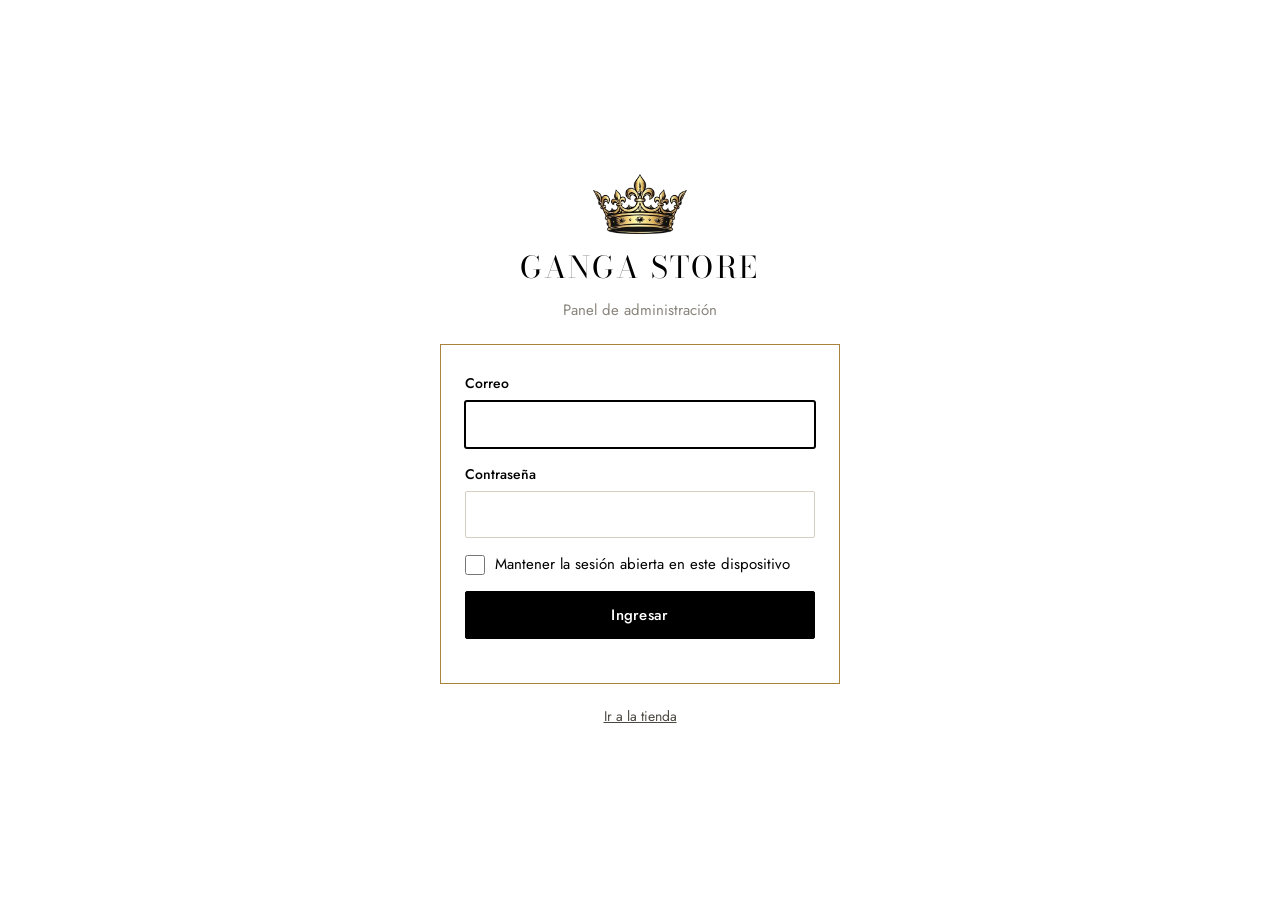
==== commit 20c7fce0: "Tienda y panel con base de datos en Supabase - La tienda lee el catálogo, promos y ajustes de Supaba" ====
--- a/admin.html
+++ b/admin.html
@@ -15,10 +15,12 @@
 </head>
 <body>
   <main class="login"><img src="img/marca/corona.png" alt="Cargando el panel" style="width:72px;opacity:.8"></main>
+  <script src="js/config.js"></script>
+  <script src="js/vendor/supabase.js"></script>
   <script src="js/core.js"></script>
+  <script src="js/db.js"></script>
   <script src="js/temas.js"></script>
   <script src="js/visitas.js"></script>
-  <script src="js/github.js"></script>
   <script src="js/admin/base.js"></script>
   <script src="js/admin/panel.js"></script>
   <script src="js/admin/catalogo.js"></script>
--- a/css/admin.css
+++ b/css/admin.css
@@ -51,6 +51,15 @@
 @media (min-width: 980px) { .adm-top { padding: 12px 32px; } .adm-top .solo-movil { display: none; } }
 .adm-top h1 { font-family: var(--serif); font-size: 24px; flex: 1; min-width: 0; overflow: hidden; text-overflow: ellipsis; white-space: nowrap; }
 @media (min-width: 720px) { .adm-top h1 { font-size: 28px; } }
+/* indicador de guardado */
+.guardado { display: flex; align-items: center; min-height: 40px; }
+.guardado .g-txt { display: inline-flex; align-items: center; gap: 6px; font-size: 14.5px; color: var(--ink-3); white-space: nowrap; padding: 0 6px; }
+.guardado .g-txt.ok { color: var(--ok); }
+.guardado .g-txt .ic, .guardado .btn .ic { width: 18px; height: 18px; }
+.guardado .btn { min-height: 40px; padding: 6px 12px; font-size: 14px; white-space: nowrap; }
+.girando .ic { animation: girar 1s linear infinite; }
+@keyframes girar { to { transform: rotate(360deg); } }
+@media (max-width: 480px) { .guardado .btn span { max-width: 9.5em; overflow: hidden; text-overflow: ellipsis; } }
 .pub-estado { display: flex; align-items: center; gap: 10px; }
 .pub-estado .punto { display: none; font-size: 13.5px; color: var(--warn); align-items: center; gap: 6px; white-space: nowrap; }
 .pub-estado .punto::before { content: ''; width: 8px; height: 8px; border-radius: 50%; background: var(--warn); }
